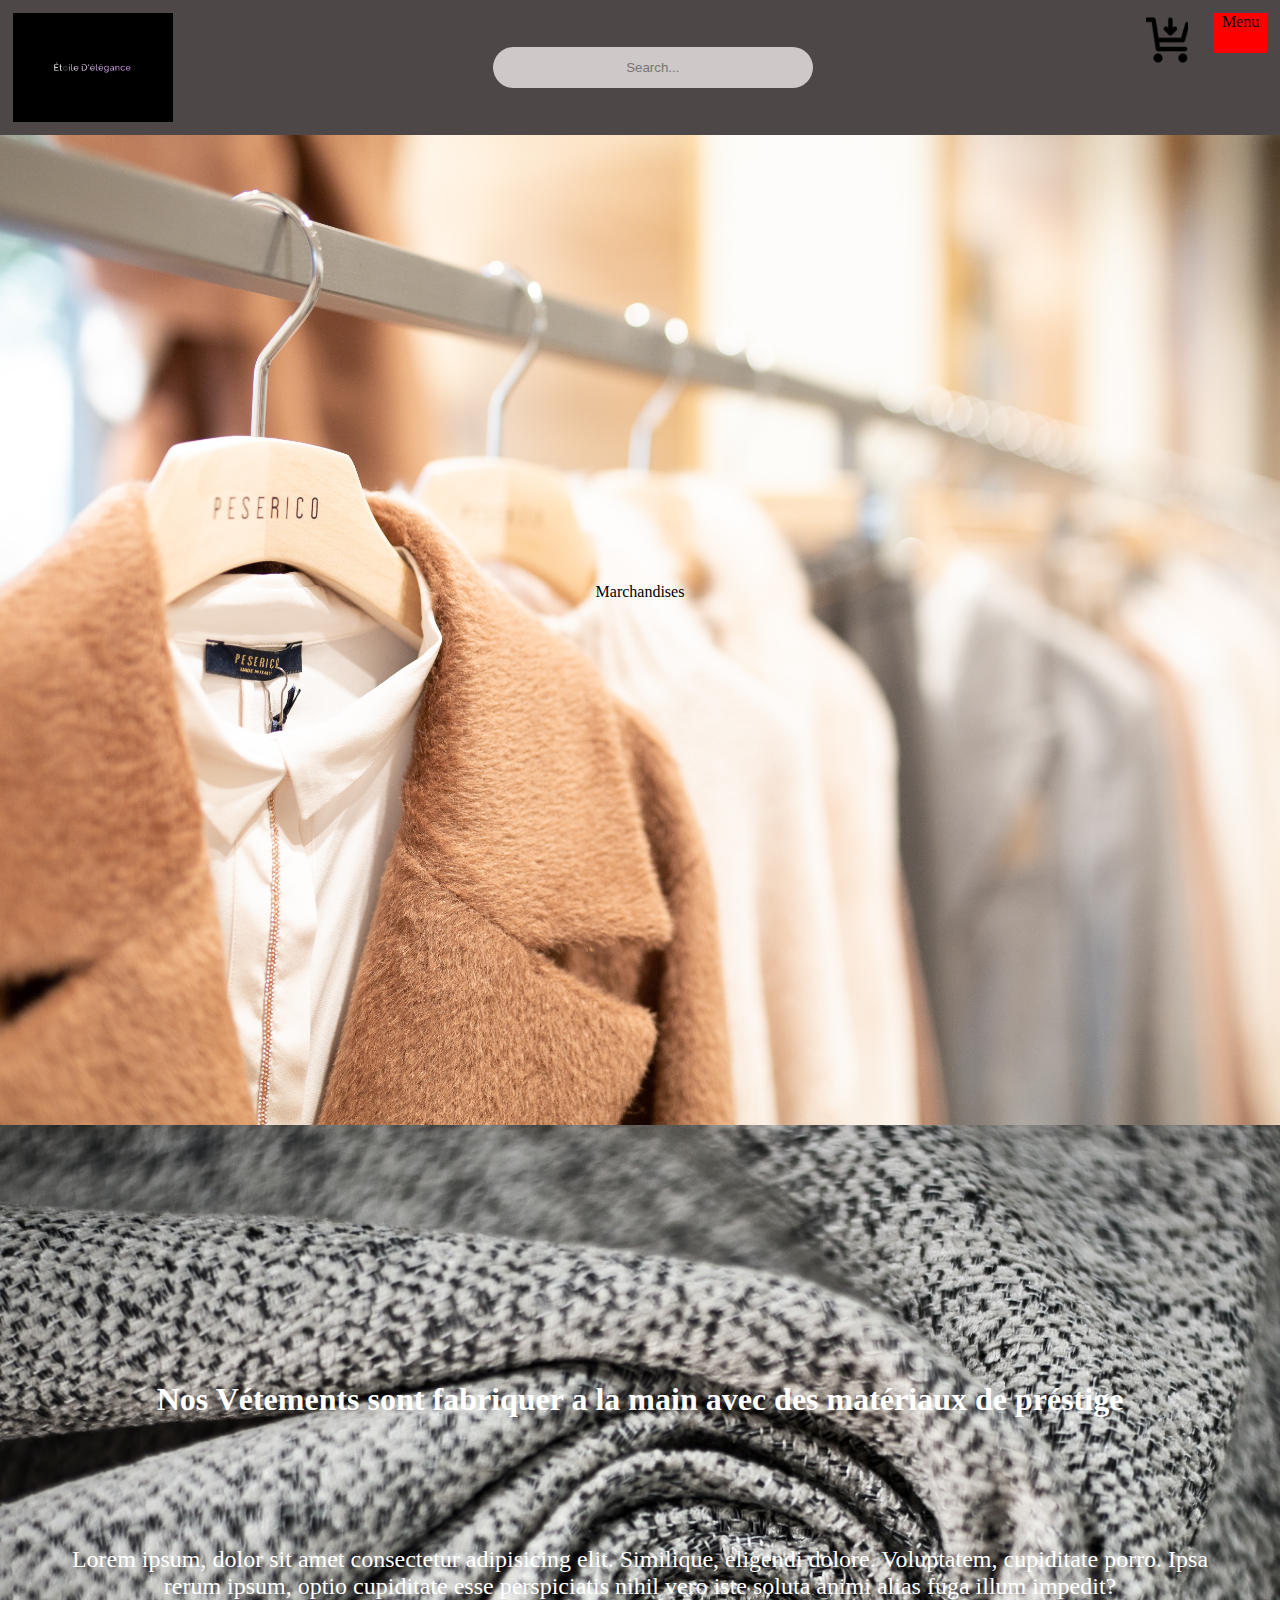
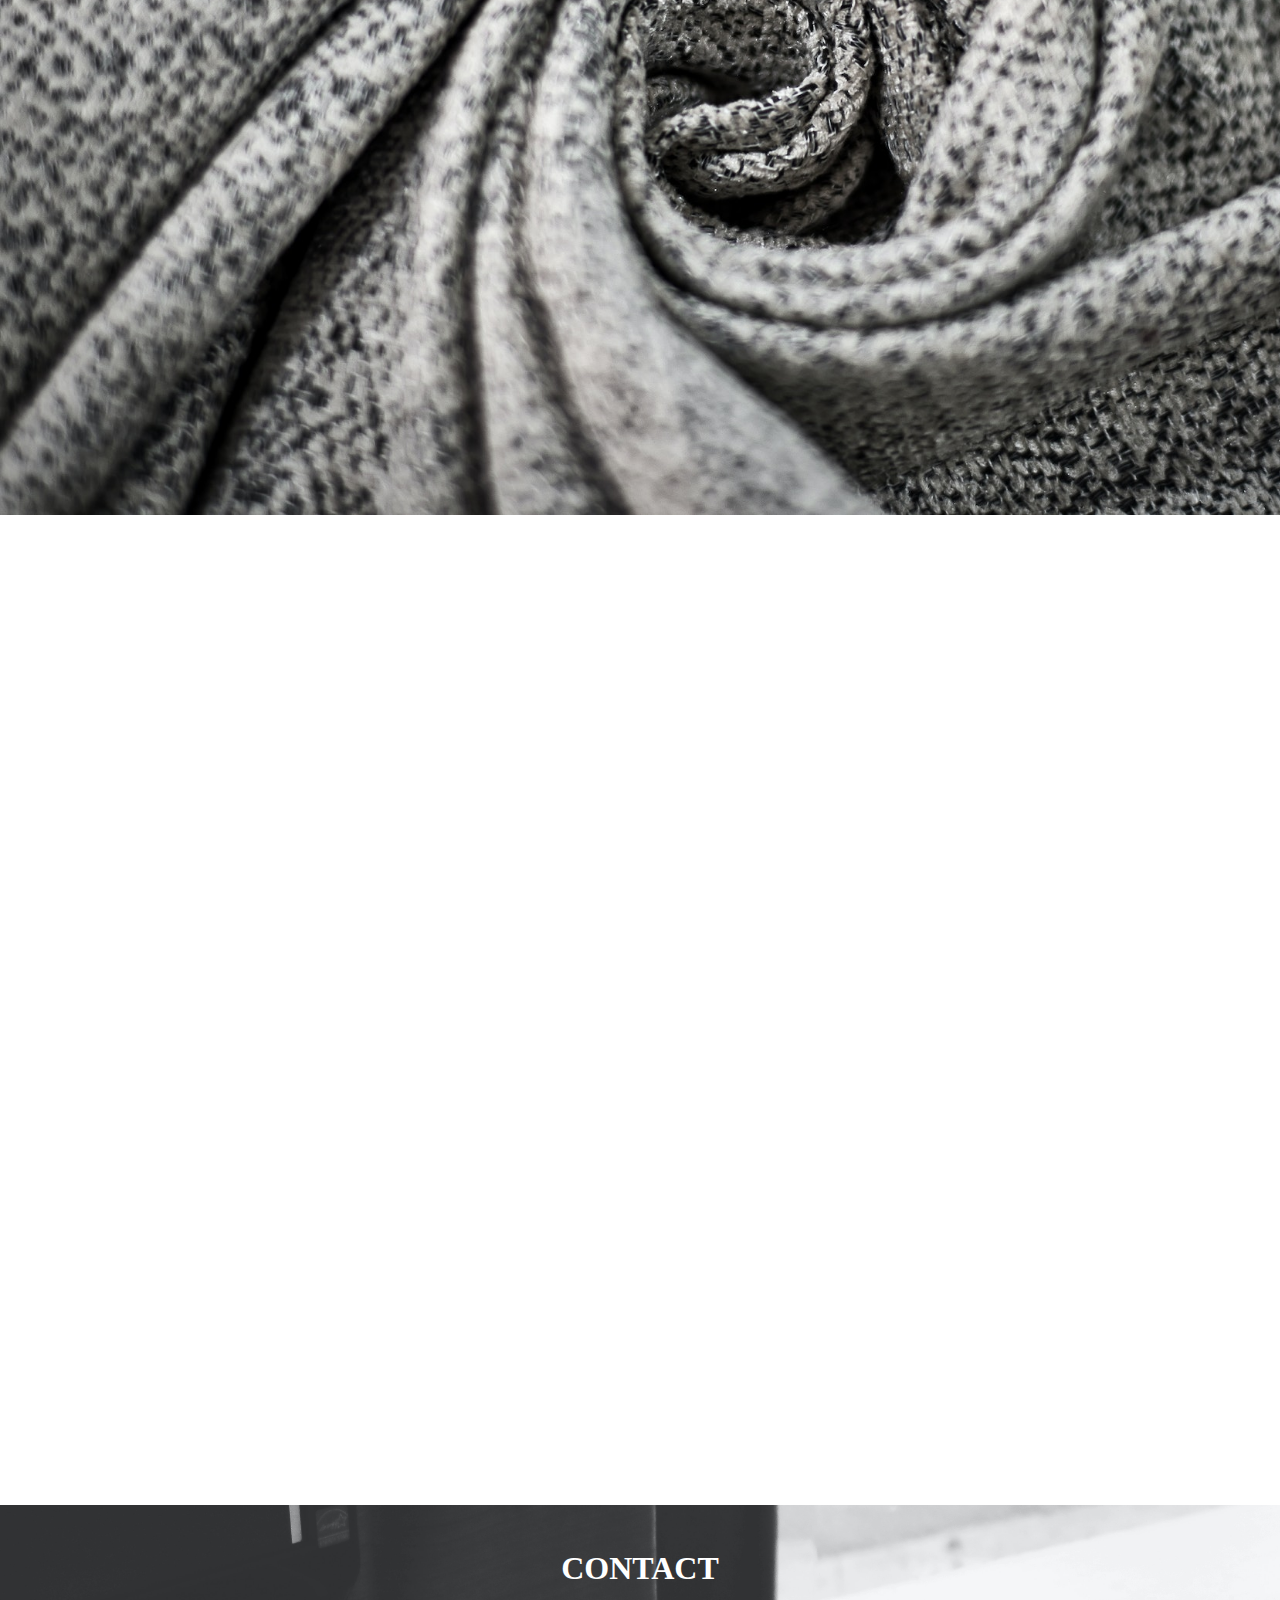
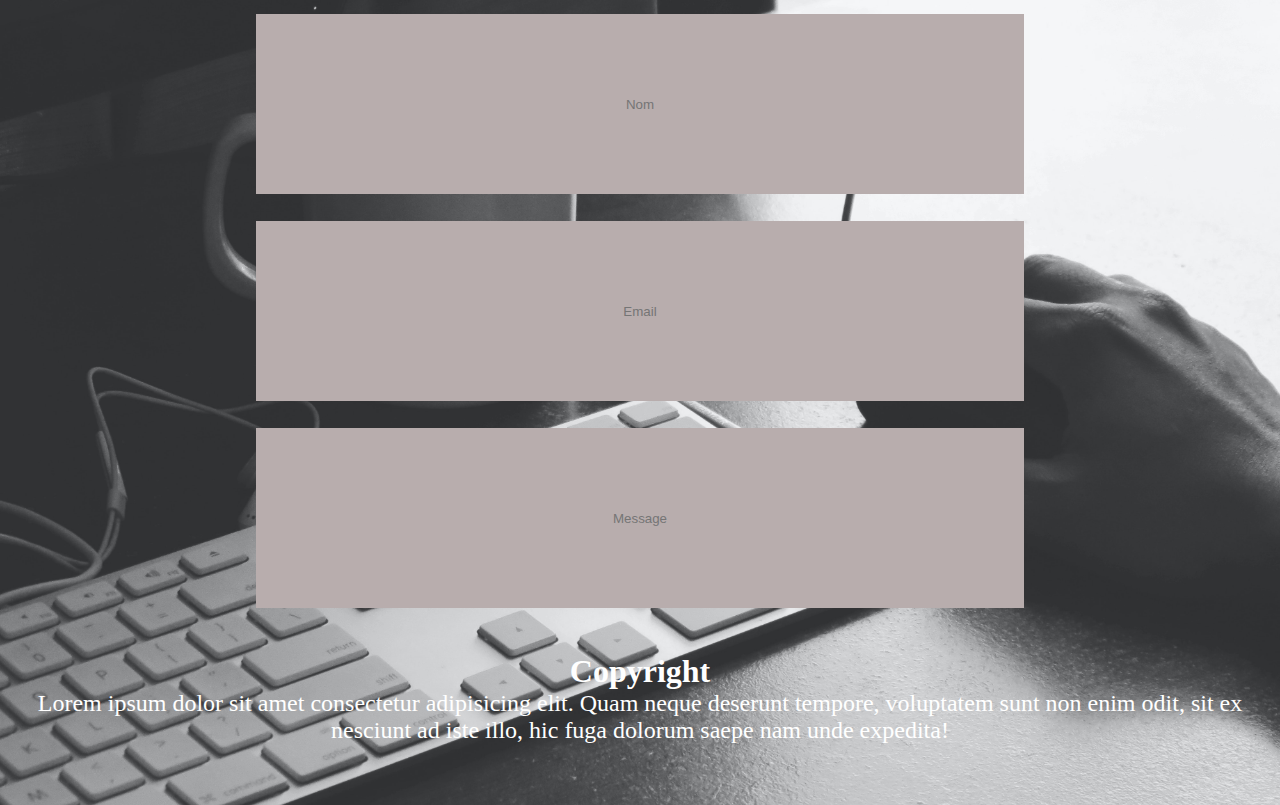
==== index.html @ 32c3c9a2 "Projet dans Organisation" ====
<!DOCTYPE html>
<html lang="en">
<head>
    <meta charset="UTF-8">
    <meta name="viewport" content="width=device-width, initial-scale=1.0">
    <link rel="stylesheet" href="style.css">
    <title>Etoile D'élégance</title>
</head>
<body>
    <header>
        <div>
            <a href="http://127.0.0.1:5500/"><img src="images/Logo.jpg" alt="Logo"></a>
        </div >
        <input placeholder="Search...">
        <div>
            <a href="/Genres/Homme/index.html"><img src="images/panier.png" alt=""></a>
        </div>
        <nav>Menu</nav>
    </header>

    <main>

        <div>Marchandises</div>
 
    </main>

    <section>
        <div>
            <h3>Nos Vétements sont fabriquer a la main avec des matériaux de préstige</h3>
            <p>Lorem ipsum, dolor sit amet consectetur adipisicing elit. Similique, eligendi dolore. Voluptatem, cupiditate porro. Ipsa rerum ipsum, optio cupiditate esse perspiciatis nihil vero iste soluta animi alias fuga illum impedit?</p>
        </div>
    </section>


    <section>
        <div>
            <h3>A propos de nous</h3>
            <p>Lorem ipsum dolor sit amet consectetur adipisicing elit. Quae dolor, ullam omnis in minima at quis temporibus quasi consectetur fuga deserunt repellendus neque itaque odit ipsum quidem, est nobis hic?</p>
        </div>
    </section>    

    <footer>
        <div>
            <h4>CONTACT</h4>
            <input placeholder="Nom">
            <input placeholder="Email">
            <input placeholder="Message">
        </div>
        <div>
            <h4>Copyright</h4>
            <p>Lorem ipsum dolor sit amet consectetur adipisicing elit. Quam neque deserunt tempore, voluptatem sunt non enim odit, sit ex nesciunt ad iste illo, hic fuga dolorum saepe nam unde expedita!</p>
        </div>
    </footer>      

</body>
</html>
---- style.css ----
/* Reinitialisation des bordures du navigateur */
*,
::before,
::after {
  box-sizing: border-box;
  margin: 0;
  padding: 0;
}
body {
  display: flex;
  flex-direction: column;
  align-items: center;
}
header {
  background-color: #4d4747;
  display: flex;
  height: 15vh;
  width: 100%;
}
header div:nth-of-type(1) {
  flex: 30%;
  margin: 1%;
  margin-right: 25%;
}
header img:nth-child(1) {
  object-fit: cover;
  height: 100%;
  width: 100%;
}
header div:nth-of-type(2) {
  flex: 8%;
  height: 40%;
  margin: 1%;
  margin-right: 2%;
}
header img:nth-child(2) {
  object-fit: cover;
  height: 50px;
  width: 50px;
}
header input {
  flex: 60%;
  height: 30%;
  margin: auto;
  margin-right: 25%;
  border-radius: 5vh;
  border-style: none;
  text-align: center;
  background-color: #cec8c8;
}
header nav {
  flex: 10%;
  background-color: red;
  margin: 1%;
  margin-left: 0%;
  height: 30%;
  text-align: center;
}
main {
  background-image: url('images/fond.jpg');
  background-size: cover;
  width: 100%;
  height: 110vh;
}
main div {
  height: 100vh;
  width: 100%;
  padding-top: 35%;
  text-align: center;
}
section:nth-of-type(1) {
  background-image: url('images/fondfooter.jpg');
  background-size: cover;
  width: 100%;
  height: 110vh;
}
section:nth-of-type(1) div {
  height: 40vh;
  width: 100%;
}
section:nth-of-type(1) div h3 {
  text-align: center;
  padding-top: 20%;
  font-size: xx-large;
  color: #ffffff;
}
section:nth-of-type(1) div p {
  padding-top: 5%;
  text-align: center;
  font-size: x-large;
  color: #ffffff;
  margin: 5%;
}
section:nth-of-type(2) {
  height: 110vh;
  width: 100%;
  background-image: url('images/fondapropos.jpg');
  background-size: cover;
}
section:nth-of-type(2) h3 {
  padding-top: 20%;
  text-align: center;
  font-size: xx-large;
  color: #ffffff;
}
section:nth-of-type(2) p {
  text-align: center;
  font-size: x-large;
  color: white;
  margin: 5%;
}
footer {
  height: 100vh;
  width: 100%;
  background-image: url('images/fondcontact.jpg');
  background-size: cover;
}
footer div {
  text-align: center;
  margin-top: 5vh;
}
footer input {
  display: flex;
  margin-top: 3vh;
  margin-left: 20%;
  margin-right: 20%;
  width: 60%;
  height: 20vh;
  text-align: center;
  background-color: #b8adad;
  border: none;
}
footer p {
  font-size: x-large;
  color: white;
  text-align: center;
}
footer h4 {
  font-size: xx-large;
  color: white;
}
@media screen and (max-width: 384px) {
  body {
    width: 384px;
  }
  header {
    height: 15vh;
    width: 384px;
  }
  header a {
    flex: 10%;
    width: 50px;
    height: 50px;
    background-color: crimson;
  }
  header div:nth-of-type(1) {
    background-color: aqua;
  }
  header img:nth-child(1) {
    object-fit: cover;
  }
  header div:nth-of-type(2) {
    height: 40px;
    width: 40px;
    background-color: blue;
  }
  header img:nth-child(2) {
    object-fit: fill;
    height: 20px;
    width: 20px;
    background-color: aquamarine;
  }
  header input {
    height: 30px;
    width: 100px;
    border-style: none;
    text-align: center;
    background-color: #cec8c8;
    background-color: burlywood;
  }
  header nav {
    flex: 10%;
    background-color: red;
    height: 50px;
    text-align: center;
    background-color: chocolate;
  }
  main {
    background-image: url('images/fond.jpg');
    background-size: cover;
    width: 100%;
    height: 110vh;
  }
  main div {
    height: 100vh;
    width: 100%;
    padding-top: 35%;
    text-align: center;
  }
  section:nth-of-type(1) h3 {
    font-size: smaller;
    width: 90%;
    margin-top: 30%;
    padding-left: 1%;
    padding-right: 1%;
    text-align: center;
  }
  section:nth-of-type(1) p {
    font-size: smaller;
    width: 90%;
    text-align: center;
    padding-top: 20%;
    padding-left: 2.5%;
    padding-right: 2.5%;
  }
  section:nth-of-type(2) h3 {
    font-size: xx-large;
    width: 90%;
    text-align: center;
    margin-top: 20%;
    padding-left: 2.5%;
    padding-right: 2.5%;
  }
  section:nth-of-type(2) p {
    font-size: xx-large;
    width: 90%;
    text-align: center;
    padding-top: 20%;
    padding-left: 2.5%;
    padding-right: 2.5%;
  }
}
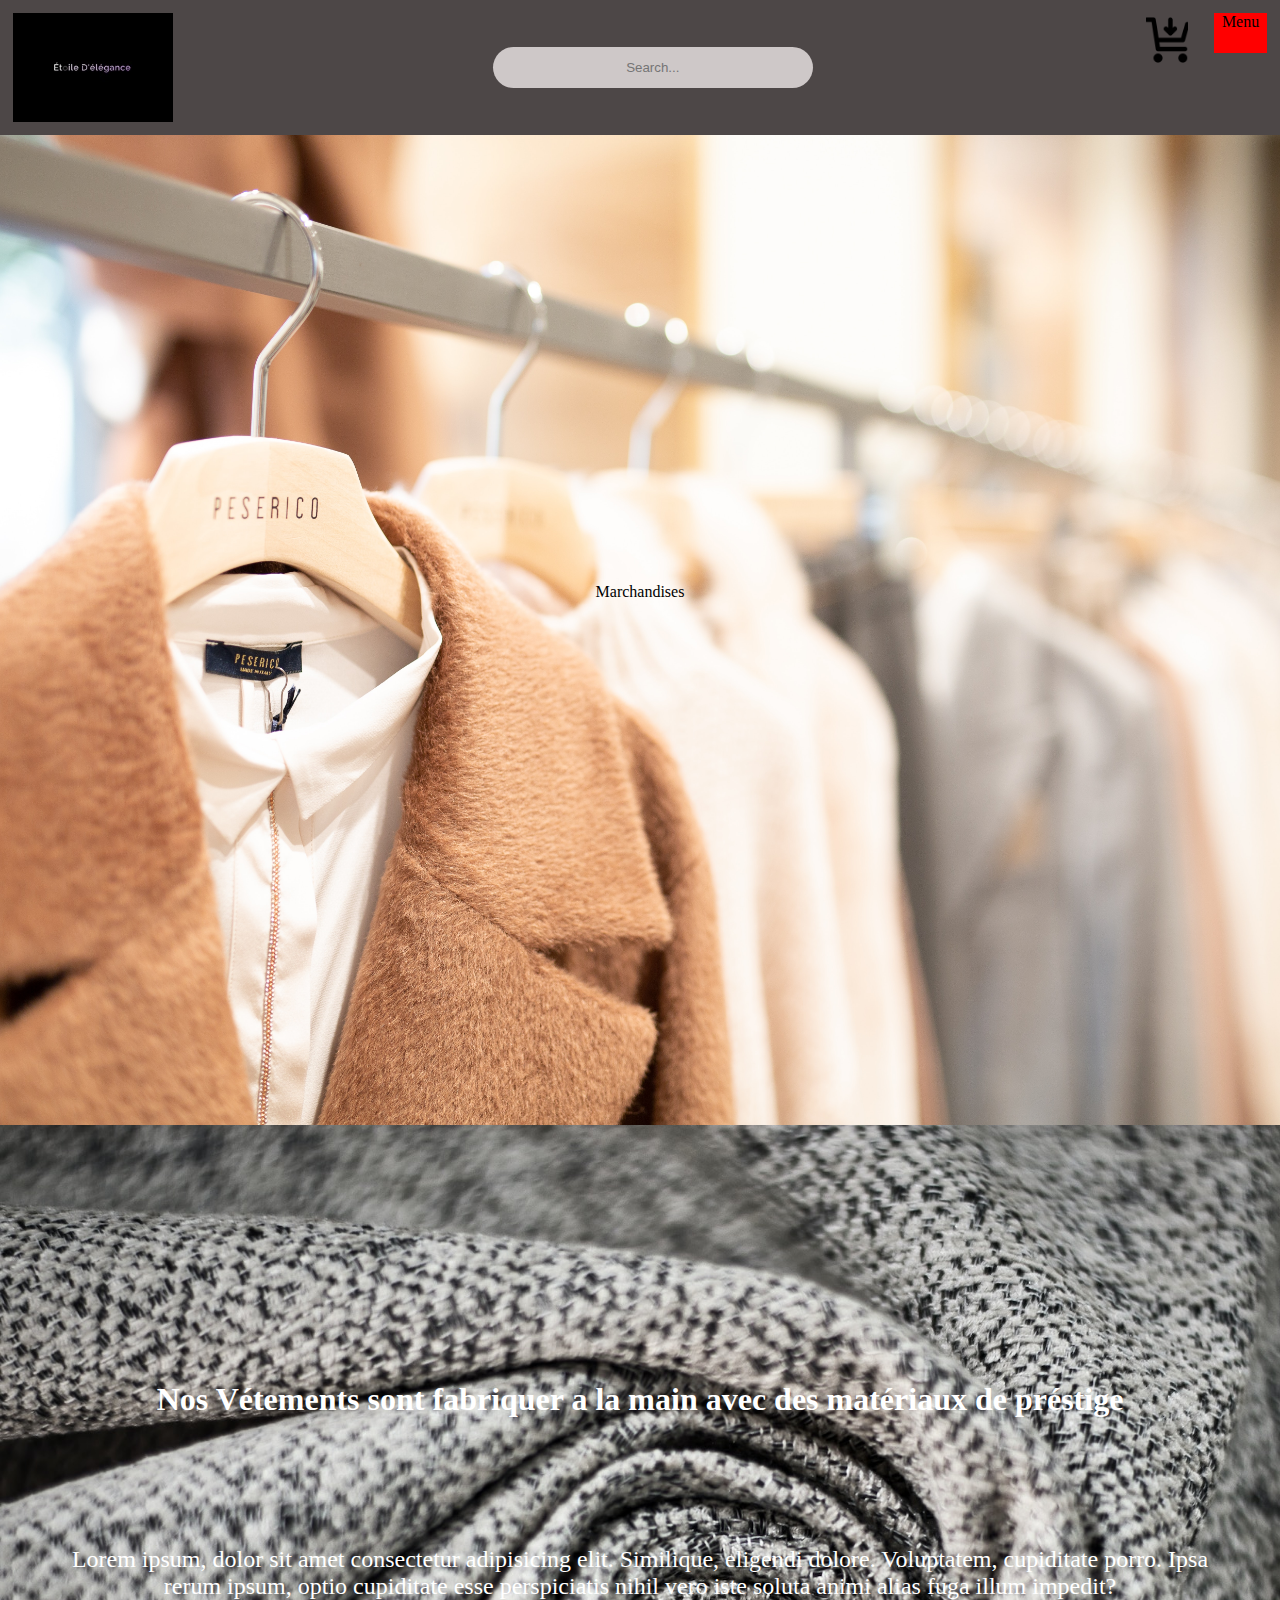
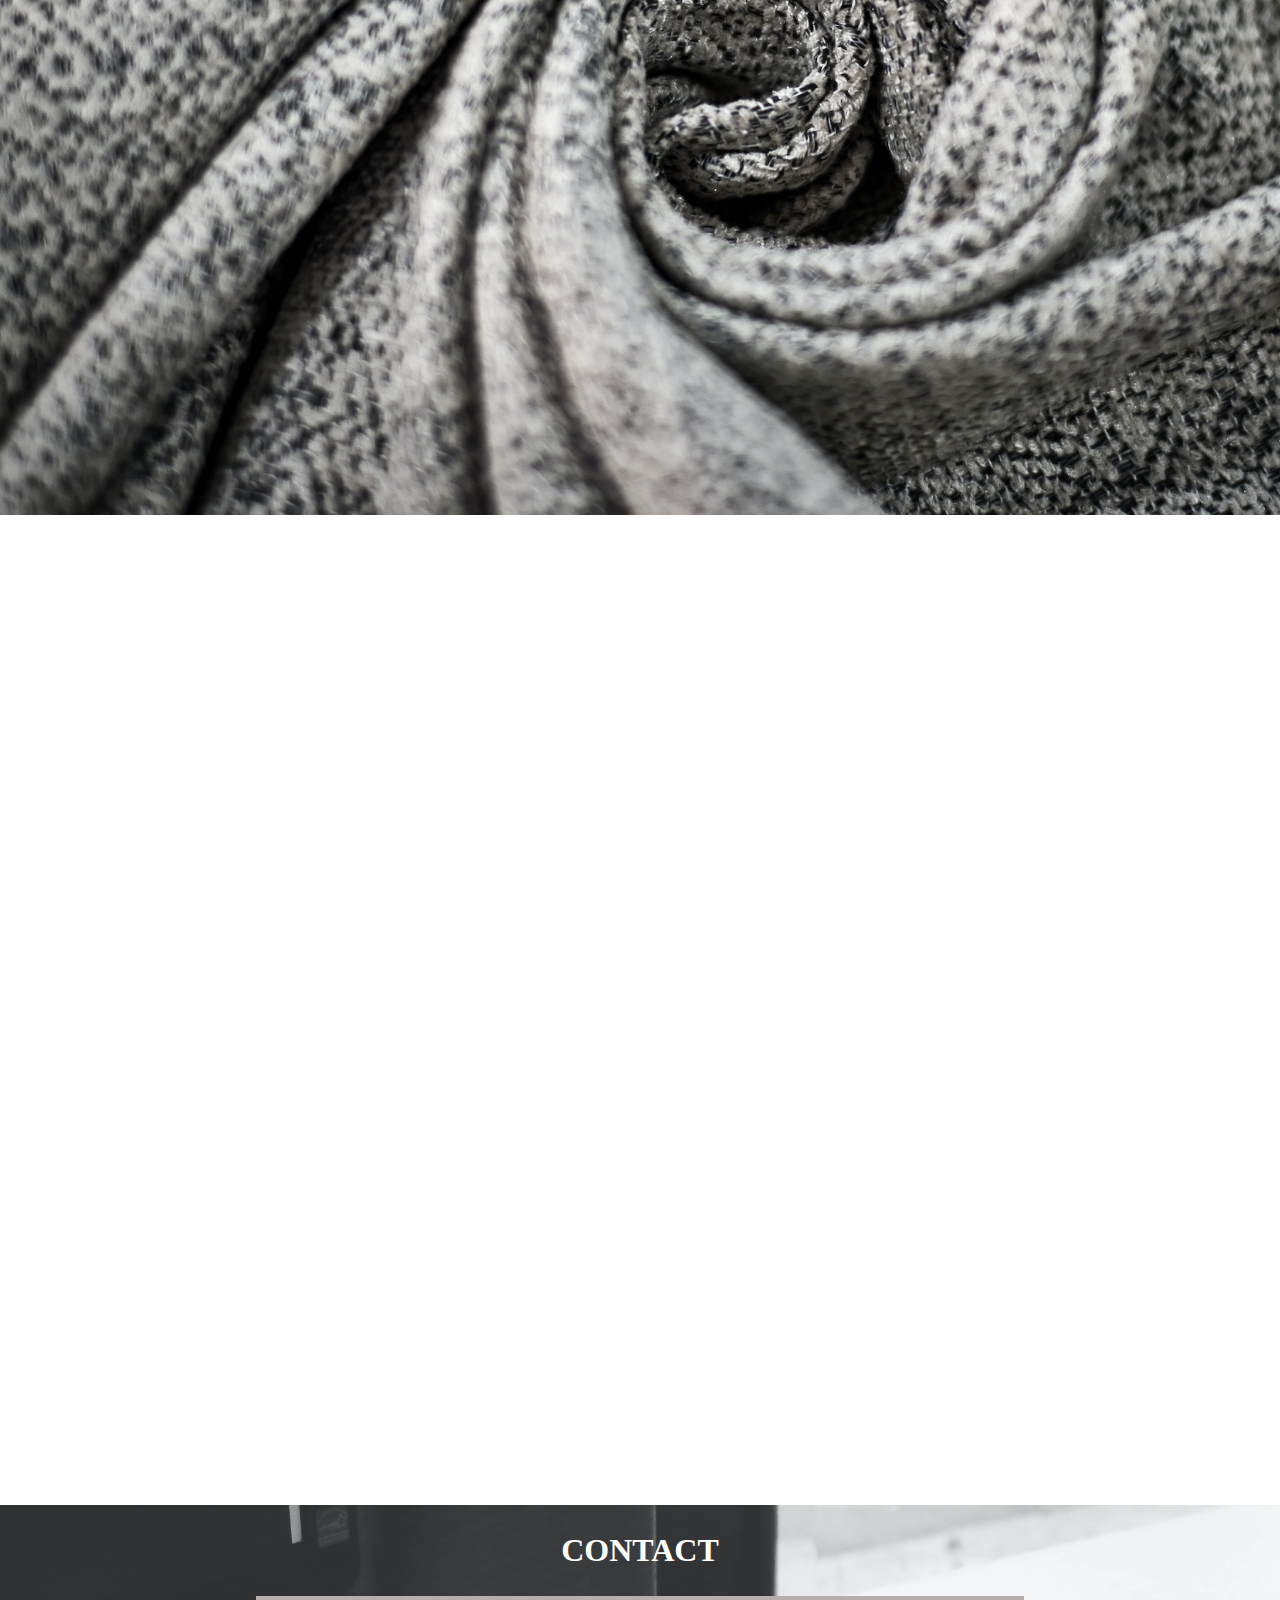
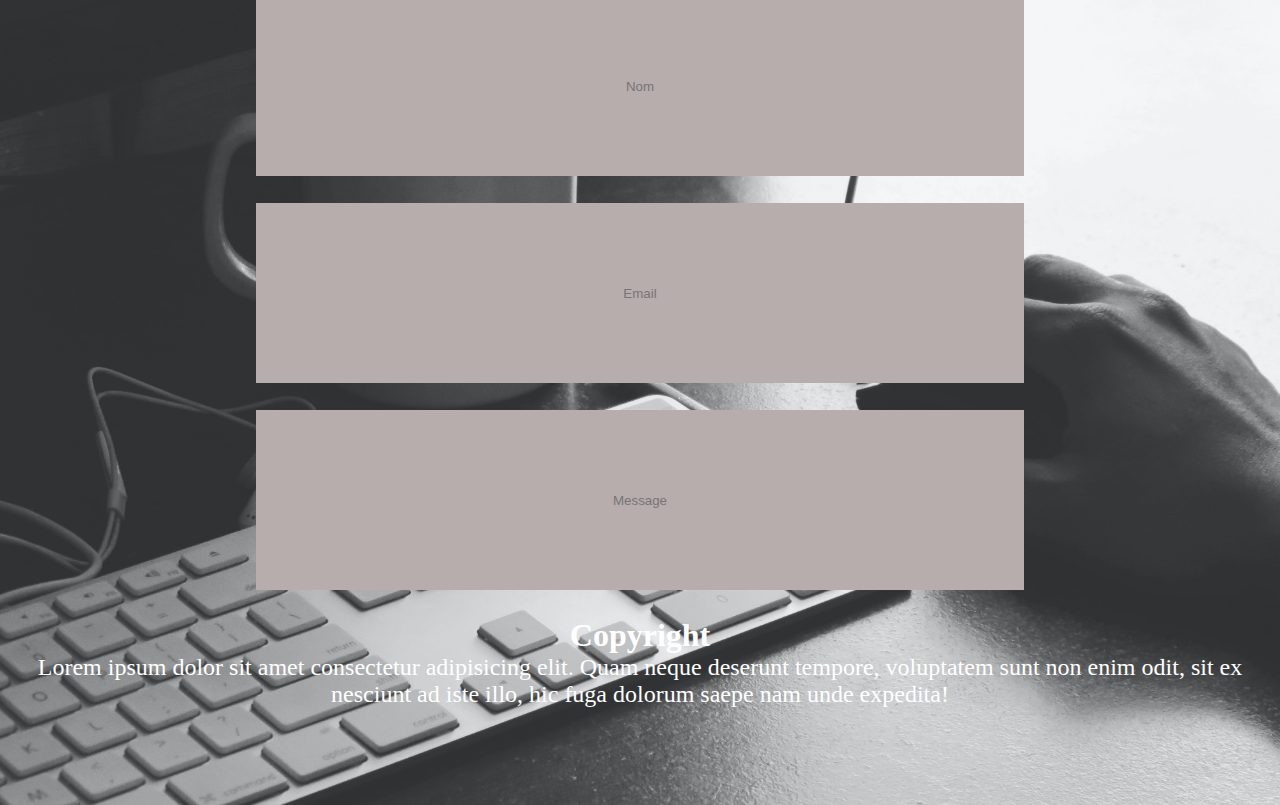
==== commit c1f65eb0: "avancement responsive" ====
--- a/index.html
+++ b/index.html
@@ -9,7 +9,7 @@
 <body>
     <header>
         <div>
-            <a href="http://127.0.0.1:5500/"><img src="images/Logo.jpg" alt="Logo"></a>
+            <a href="http://127.0.0.1:5500/"><img srcset="/images/Logo_Small.jpg 384w,images/Logo.jpg 768w,images/Logo.jpg 1920w" sizes="(max-width:1920px) 384px,768,1920px" src="images/Logo.jpg" alt="Logo"></a>
         </div >
         <input placeholder="Search...">
         <div>
--- a/style.css
+++ b/style.css
@@ -117,7 +117,7 @@
 }
 footer div {
   text-align: center;
-  margin-top: 5vh;
+  margin-top: 3vh;
 }
 footer input {
   display: flex;
@@ -139,51 +139,49 @@
   font-size: xx-large;
   color: white;
 }
-@media screen and (max-width: 384px) {
+@media screen and (max-width: 768px) {
   body {
-    width: 384px;
+    width: 768px;
   }
   header {
     height: 15vh;
-    width: 384px;
+    width: 768px;
   }
   header a {
     flex: 10%;
     width: 50px;
     height: 50px;
-    background-color: crimson;
   }
   header div:nth-of-type(1) {
-    background-color: aqua;
+    margin-top: 30px;
+    height: 70px;
+    width: 0vh;
   }
   header img:nth-child(1) {
     object-fit: cover;
   }
   header div:nth-of-type(2) {
-    height: 40px;
-    width: 40px;
-    background-color: blue;
+    height: 70px;
+    width: 50px;
   }
   header img:nth-child(2) {
     object-fit: fill;
     height: 20px;
     width: 20px;
-    background-color: aquamarine;
   }
   header input {
-    height: 30px;
-    width: 100px;
+    height: 50px;
+    width: 80px;
     border-style: none;
     text-align: center;
     background-color: #cec8c8;
-    background-color: burlywood;
+    display: none;
   }
   header nav {
     flex: 10%;
-    background-color: red;
-    height: 50px;
-    text-align: center;
-    background-color: chocolate;
+    width: 20px;
+    height: 70px;
+    text-align: center;
   }
   main {
     background-image: url('images/fond.jpg');
@@ -230,3 +228,92 @@
     padding-right: 2.5%;
   }
 }
+@media screen and (max-width: 384px) {
+  body {
+    width: 384px;
+  }
+  header {
+    height: 15vh;
+    width: 384px;
+  }
+  header a {
+    flex: 10%;
+    width: 50px;
+    height: 50px;
+  }
+  header div:nth-of-type(1) {
+    height: 80px;
+    width: 40px;
+  }
+  header img:nth-child(1) {
+    object-fit: cover;
+    margin-bottom: 50px;
+  }
+  header div:nth-of-type(2) {
+    height: 50px;
+    width: 50px;
+  }
+  header img:nth-child(2) {
+    object-fit: fill;
+    height: 20px;
+    width: 20px;
+  }
+  header input {
+    height: 30px;
+    width: 100px;
+    border-style: none;
+    text-align: center;
+    background-color: #cec8c8;
+    display: none;
+  }
+  header nav {
+    flex: 10%;
+    width: 20px;
+    height: 50px;
+    text-align: center;
+  }
+  main {
+    background-image: url('images/fond.jpg');
+    background-size: cover;
+    width: 100%;
+    height: 110vh;
+  }
+  main div {
+    height: 100vh;
+    width: 100%;
+    padding-top: 35%;
+    text-align: center;
+  }
+  section:nth-of-type(1) h3 {
+    font-size: smaller;
+    width: 90%;
+    margin-top: 30%;
+    padding-left: 1%;
+    padding-right: 1%;
+    text-align: center;
+  }
+  section:nth-of-type(1) p {
+    font-size: smaller;
+    width: 90%;
+    text-align: center;
+    padding-top: 20%;
+    padding-left: 2.5%;
+    padding-right: 2.5%;
+  }
+  section:nth-of-type(2) h3 {
+    font-size: xx-large;
+    width: 90%;
+    text-align: center;
+    margin-top: 20%;
+    padding-left: 2.5%;
+    padding-right: 2.5%;
+  }
+  section:nth-of-type(2) p {
+    font-size: xx-large;
+    width: 90%;
+    text-align: center;
+    padding-top: 20%;
+    padding-left: 2.5%;
+    padding-right: 2.5%;
+  }
+}
